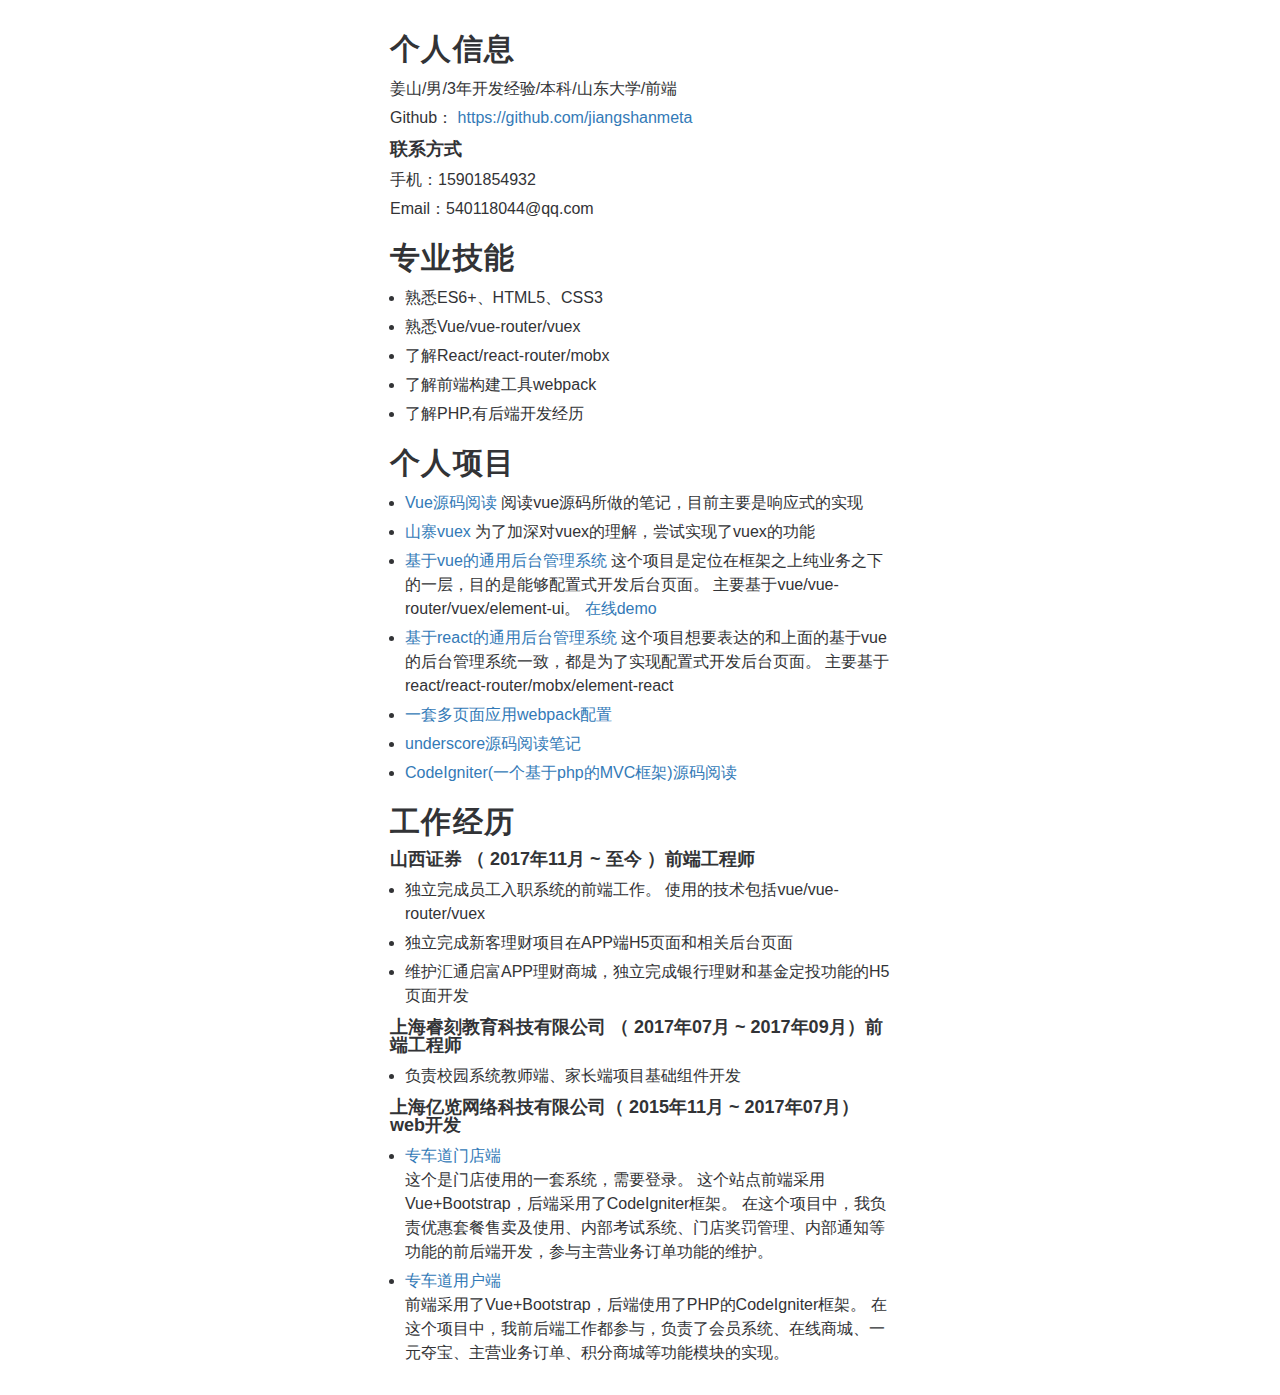
==== resume/index.html @ 80a4e38c "update resume" ====
<!DOCTYPE html>
<html>
    <head>
        <meta charset="utf-8">
        <meta name="viewport" content="width=device-width, initial-scale=1.0">
        <link rel="stylesheet" href="./resume.css">
        <title>姜山-前端-简历</title>
    </head>
    <body>
        <section>
            <h1 id="个人信息" class="section-title">个人信息</h1>
            <ul>
                <li>姜山/男/3年开发经验/本科/山东大学/前端</li>
                <li>
                    Github：
                    <a href="https://github.com/jiangshanmeta" target="_blank">https://github.com/jiangshanmeta</a>
                </li>
            </ul>
            <h2 id="联系方式" class="sub-title">联系方式</h2>
            <ul>
                <li>手机：15901854932</li>
                <li>Email：540118044@qq.com</li>
            </ul>
        </section>

        <section>
            <h1 id="专业技能" class="section-title">专业技能</h1>
            <ul class="list-dist">
                <li>熟悉ES6+、HTML5、CSS3</li>
                <li>熟悉Vue/vue-router/vuex</li>
                <li>了解React/react-router/mobx</li>
                <li>了解前端构建工具webpack</li>
                <li>了解PHP,有后端开发经历</li>
            </ul>
        </section>

        <section>
            <h1 id="个人项目" class="section-title">个人项目</h1>
            <ul class="list-dist">
                <li>
                    <a href="https://jiangshanmeta.gitbooks.io/vue_source_analysis/content/" target="_blank">
                        Vue源码阅读
                    </a>
                    阅读vue源码所做的笔记，目前主要是响应式的实现
                </li>
                <li>
                    <a href="https://github.com/jiangshanmeta/metax" target="_blank">
                        山寨vuex
                    </a>
                    为了加深对vuex的理解，尝试实现了vuex的功能
                </li>
                <li>
                    <a href="https://github.com/jiangshanmeta/vue-admin" target="_blank">
                        基于vue的通用后台管理系统
                    </a>
                    这个项目是定位在框架之上纯业务之下的一层，目的是能够配置式开发后台页面。
                    主要基于vue/vue-router/vuex/element-ui。
                    <a href="http://jiangshanmeta.github.io/thirdparty/vue-admin/" target="_blank">
                        在线demo
                    </a>
                </li>
                <li>
                    <a href="https://github.com/jiangshanmeta/react-admin" target="_blank">
                        基于react的通用后台管理系统
                    </a>
                    这个项目想要表达的和上面的基于vue的后台管理系统一致，都是为了实现配置式开发后台页面。
                    主要基于react/react-router/mobx/element-react
                </li>
                <li>
                    <a href="https://github.com/jiangshanmeta/vue-multi-page-template" target="_blank">
                        一套多页面应用webpack配置
                    </a>
                </li>
                <li>
                    <a href="https://github.com/jiangshanmeta/underscore_source_analysis" target="_blank">
                        underscore源码阅读笔记
                    </a>
                </li>
                <li>
                    <a href="https://github.com/jiangshanmeta/codeIgniter_source_analysis" target="_blank">
                        CodeIgniter(一个基于php的MVC框架)源码阅读
                    </a>
                </li>
                
            </ul>
        </section>

        <section>
            <h1 id="个人信息" class="section-title">工作经历</h1>
            <section>
                <h2 class="company-title">
                    山西证券 （ 2017年11月 ~ 至今 ）前端工程师
                </h2>
                <ol class="list-dist">
                    <li>
                        独立完成员工入职系统的前端工作。
                        使用的技术包括vue/vue-router/vuex
                    </li>
                    <li>
                        独立完成新客理财项目在APP端H5页面和相关后台页面
                    </li>
                    <li>
                        维护汇通启富APP理财商城，独立完成银行理财和基金定投功能的H5页面开发
                    </li>
                </ol>
            </section>

            <section>
                <h2 class="company-title">
                    上海睿刻教育科技有限公司 （ 2017年07月 ~ 2017年09月）前端工程师
                </h2>
                <ol class="list-dist">
                    <li>负责校园系统教师端、家长端项目基础组件开发</li>
                </ol>
            </section>

            <section>
                <h2 class="company-title">
                    上海亿览网络科技有限公司（ 2015年11月 ~ 2017年07月）web开发
                </h2>
                <ol class="list-dist">
                    <li>
                        <a href="http://mendian.zhuanchedao.com/" target="_blank">
                            专车道门店端
                        </a>
                        <br>这个是门店使用的一套系统，需要登录。
                        这个站点前端采用Vue+Bootstrap，后端采用了CodeIgniter框架。
                        在这个项目中，我负责优惠套餐售卖及使用、内部考试系统、门店奖罚管理、内部通知等功能的前后端开发，参与主营业务订单功能的维护。
                    </li>
                    <li>
                        <a href="http://m.zhuanchedao.com/" target="_blank">
                            专车道用户端
                        </a>
                        <br>
                        前端采用了Vue+Bootstrap，后端使用了PHP的CodeIgniter框架。
                        在这个项目中，我前后端工作都参与，负责了会员系统、在线商城、一元夺宝、主营业务订单、积分商城等功能模块的实现。
                    </li>
                </ol>
            </section>
            
        </section>
    </body>
</html>
---- resume/resume.css ----
body {
	font-family: -apple-system, BlinkMacSystemFont, 'avenir next', avenir, 'segoe ui', 'fira sans', roboto, noto, 'droid sans', 'liberation sans', 'lucida grande', 'helvetica neue', helvetica, 'franklin gothic medium', 'century gothic', cantarell, oxygen, ubuntu, sans-serif;
	font-weight: 300;
	color: #323336;
	font-size: 16px;
	line-height: 1.5;
	margin: 0 auto;
	width: 500px;
	box-sizing: border-box;
	position: relative;
	margin-bottom: 30px;
	margin-top: 25px;
}
@media (max-width: 620px) {
	body {
		width: auto;
		margin: 20px 20px;
	}
}

h1,h2,h3 {
	font-weight: 600;
	line-height: 1;
	margin: 0;
}
p {
	margin: 0 0 7px;
	color: #96999b;
}

a{
	color:#337ab7;
	text-decoration:none;
}
a:hover{
	color:#23527c;
}

ul,ol {
	padding: 0;
	list-style: none;
	margin: 10px 0;
}
li{
	margin-top:5px;
	margin-bottom:5px;
}

.section-title{
	padding-top: 9px;
	font-size: 30px;
	letter-spacing: 1.3px;
	margin-bottom: 13px;
	margin-top:13px;
}

.sub-title{
	font-size:18px;
}

.company-title{
	font-size:18px;
}

.list-dist{
	padding-left:15px;
	list-style: disc;
}
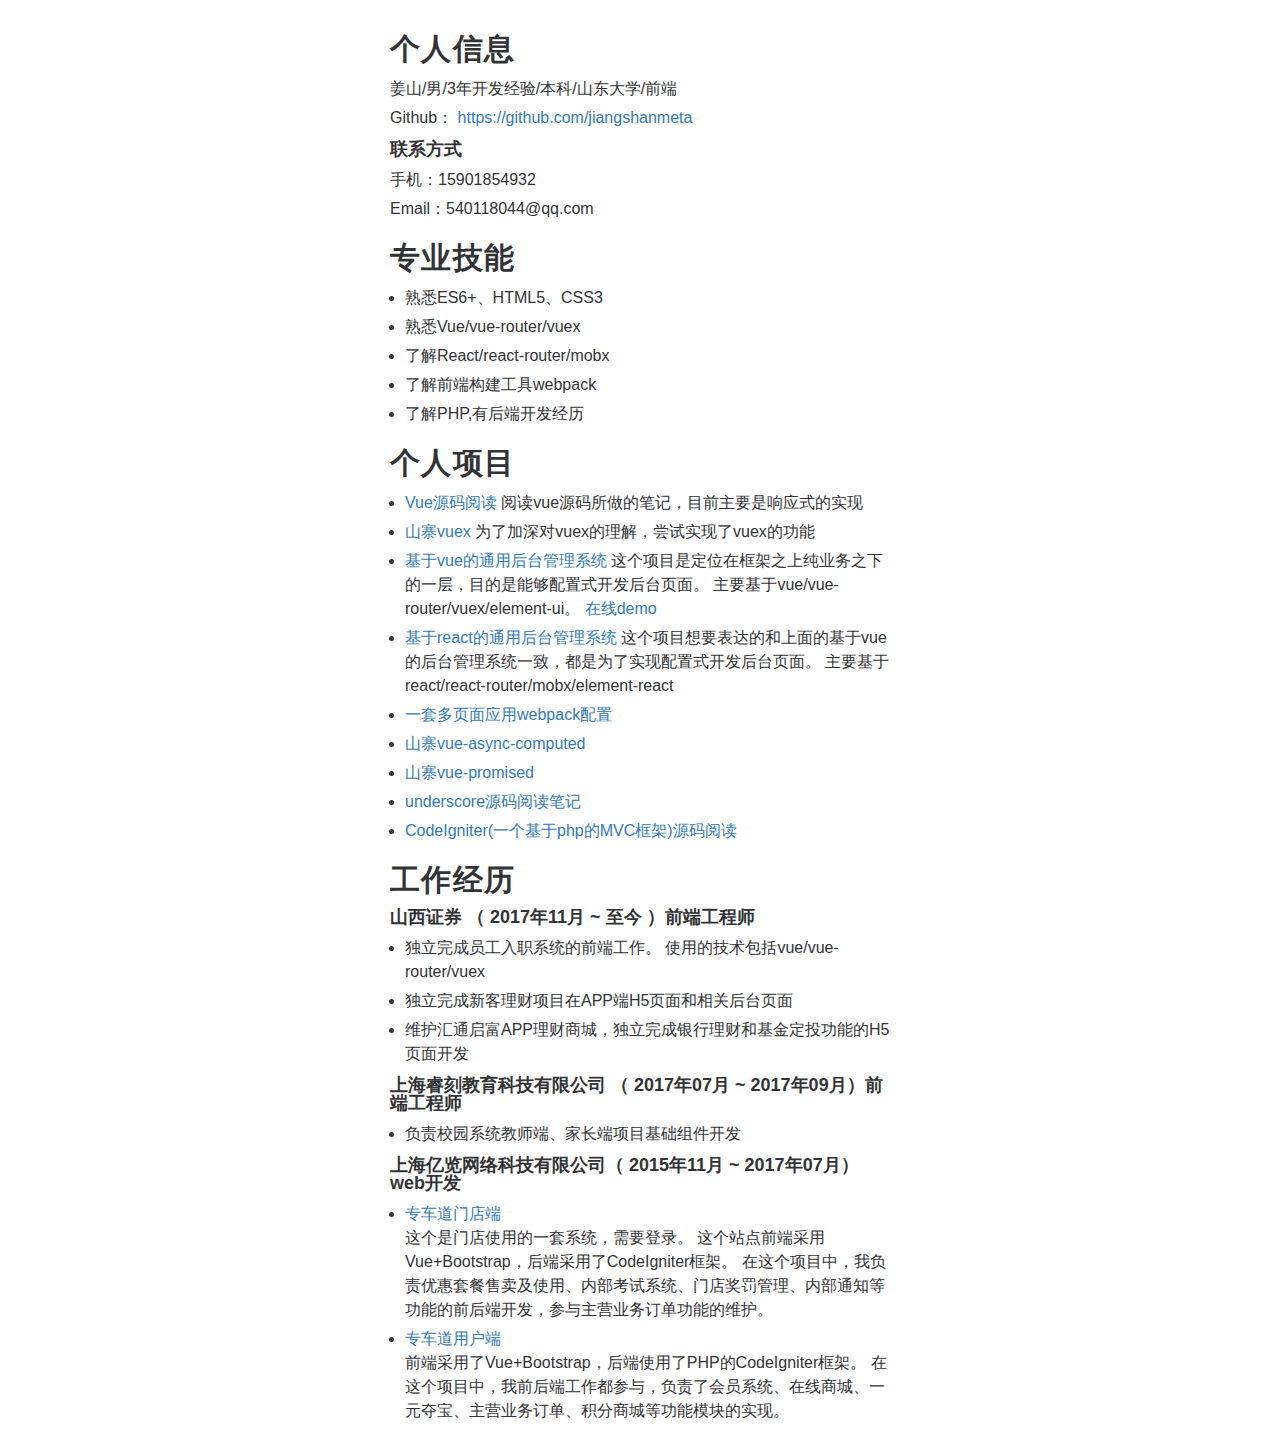
==== commit 586fd772: "update resume" ====
--- a/resume/index.html
+++ b/resume/index.html
@@ -72,6 +72,16 @@
                     </a>
                 </li>
                 <li>
+                    <a href="https://github.com/jiangshanmeta/meta-async-computed" target="_blank">
+                        山寨vue-async-computed
+                    </a>
+                </li>
+                <li>
+                    <a href="https://github.com/jiangshanmeta/meta-promised" target="_blank">
+                        山寨vue-promised
+                    </a>
+                </li>
+                <li>
                     <a href="https://github.com/jiangshanmeta/underscore_source_analysis" target="_blank">
                         underscore源码阅读笔记
                     </a>
